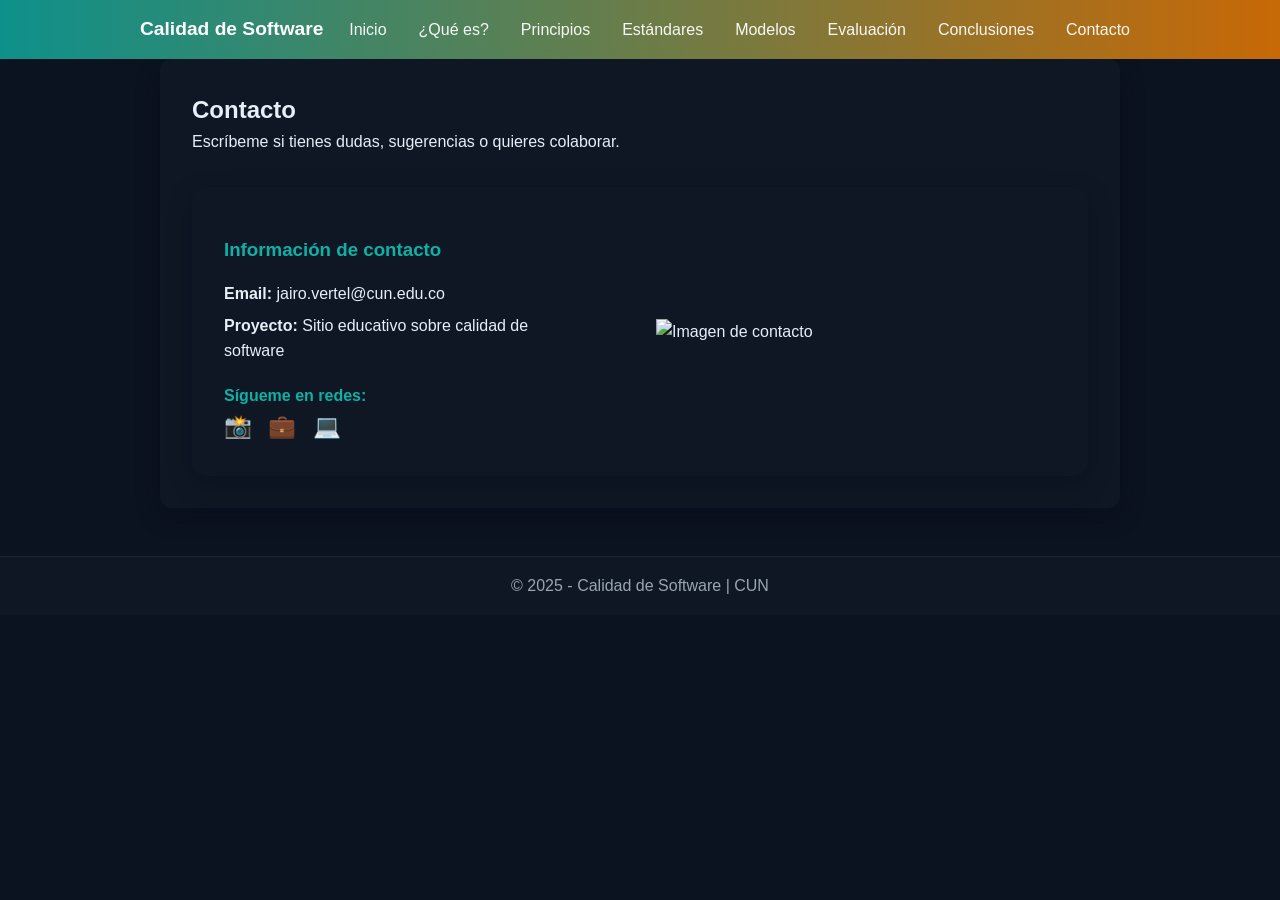
==== PAGE/contacto.html @ babad90a "Add files via upload" ====
<!DOCTYPE html>
<html lang="es">
<head>
  <meta charset="utf-8"/>
  <meta name="viewport" content="width=device-width, initial-scale=1"/>
  <title>Contacto</title>
  <link rel="stylesheet" href="style.css"/>
  <style>
    .contact-wrapper {
      display: grid;
      grid-template-columns: 1fr 1fr;
      gap: 2rem;
      align-items: center;
      background: var(--card);
      border-radius: 15px;
      box-shadow: 0 8px 25px rgba(2,6,23,0.3);
      overflow: hidden;
      margin-top: 2rem;
    }

    .contact-info {
      padding: 2rem;
    }

    .contact-info h3 {
      color: var(--turquoise);
      margin-bottom: 1rem;
    }

    .contact-info p {
      margin: 0.4rem 0;
    }

    .social-links {
      margin-top: 1.2rem;
    }

    .social-links a {
      display: inline-block;
      margin-right: 12px;
      font-size: 1.4rem;
      color: var(--turquoise);
      text-decoration: none;
      transition: transform 0.3s ease, color 0.3s ease;
    }

    .social-links a:hover {
      transform: scale(1.2);
      color: var(--orange);
    }

    .contact-image img {
      width: 100%;
      height: 100%;
      object-fit: cover;
      display: block;
    }

    @media (max-width: 700px) {
      .contact-wrapper {
        grid-template-columns: 1fr;
      }
      .contact-image {
        display: none;
      }
    }
  </style>
</head>
<body>
  <header class="site-header">
    <div class="container header-inner">
      <a class="brand" href="index.html">Calidad de Software</a>
      <button id="btn-menu" class="hamburger" aria-label="Abrir menú">☰</button>
      <nav id="main-nav" class="nav">
        <ul>
         <li><a href="index.html">Inicio</a></li>
          <li><a href="calidad.html">¿Qué es?</a></li>
          <li><a href="principios.html">Principios</a></li>
          <li><a href="estandares.html">Estándares</a></li>
          <li><a href="modelos.html">Modelos</a></li>
          <li><a href="evaluacion.html">Evaluación</a></li>
          <li><a href="conclusiones.html">Conclusiones</a></li>
          <li><a href="contacto.html">Contacto</a></li>
        </ul>
      </nav>
    </div>
  </header>

  <main class="container content">
    <article class="page">
      <h2>Contacto</h2>
      <p class="muted">Escríbeme si tienes dudas, sugerencias o quieres colaborar.</p>

      <div class="contact-wrapper">
        <div class="contact-info">
          <h3>Información de contacto</h3>
          <p><strong>Email:</strong> jairo.vertel@cun.edu.co</p>
          <p><strong>Proyecto:</strong> Sitio educativo sobre calidad de software</p>

          <div class="social-links">
            <h4>Sígueme en redes:</h4>
            <a href="https://www.instagram.com/jairo__vertel?igsh=cTFzeDRjMnVlY3Q=" target="_blank" title="Instagram">📸</a>
            <a href="https://www.linkedin.com/in/jairo-vertel-7350a1243" target="_blank" title="LinkedIn">💼</a>
            <a href="https://github.com/" target="_blank" title="GitHub">💻</a>
          </div>
        </div>

        <div class="contact-image">
          <img src="C:\Users\USUARIO\Desktop\pagina\PAGINA FINAL\Imagenes\Contacto.png" alt="Imagen de contacto">
        </div>
      </div>
    </article>
  </main>

  <footer class="site-footer">
    <div class="container">
      <p>© 2025 - Calidad de Software | CUN</p>
    </div>
  </footer>

  <script src="script.js"></script>
</body>
</html>
---- PAGE/style.css ----
/* ====== VARIABLES DE COLOR (modo oscuro permanente) ====== */
:root {
  --turquoise: #0fb1a6;
  --orange: #f77f00;
  --bg: #0b1220;
  --card: #0f1724;
  --muted: #9aa4b2;
  --text: #e6eef6;
  --accent: #2a9d8f;
}

/* ====== RESET GENERAL ====== */
* {
  box-sizing: border-box;
  margin: 0;
  padding: 0;
}
html, body {
  height: 100%;
}
body {
  font-family: "Segoe UI", Roboto, Arial, sans-serif;
  background: var(--bg);
  color: var(--text);
  line-height: 1.6;
  -webkit-font-smoothing: antialiased;
  -moz-osx-font-smoothing: grayscale;
}

/* ====== CONTAINER ====== */
.container {
  max-width: 1000px;
  margin: 0 auto;
  padding: 0 20px;
}

/* ====== HEADER ====== */
.site-header {
  position: sticky;
  top: 0;
  z-index: 999;
  backdrop-filter: blur(6px);
  background: linear-gradient(90deg, rgba(15,177,166,0.8), rgba(247,127,0,0.8));
  color: white;
}
.header-inner {
  display: flex;
  align-items: center;
  justify-content: space-between;
  padding: 14px 0;
}
.brand {
  font-weight: 700;
  color: white;
  text-decoration: none;
  font-size: 1.2rem;
}
.hamburger {
  display: none;
  background: transparent;
  border: 0;
  color: white;
  font-size: 1.6rem;
  cursor: pointer;
}

/* ====== NAV ====== */
.nav ul {
  display: flex;
  gap: 12px;
  align-items: center;
  list-style: none;
}
.nav a {
  color: white;
  text-decoration: none;
  padding: 8px 10px;
  border-radius: 6px;
  opacity: 0.95;
}
.nav a.active,
.nav a:hover {
  background: rgba(255, 255, 255, 0.15);
}

/* ====== SECCIÓN HERO ====== */
.hero {
  position: relative;
  min-height: 65vh;
  display: flex;
  align-items: center;
  justify-content: center;
  text-align: center;
  color: white;
  overflow: hidden;
  background: url("Imagenes/Inicio.png") center/cover no-repeat;
}

/* Oscurece el fondo para resaltar texto */
.hero::before {
  content: "";
  position: absolute;
  inset: 0;
  background: rgba(0, 0, 0, 0.45);
}

/* Degradado inferior suave para transición */
.hero::after {
  content: "";
  position: absolute;
  bottom: 0;
  left: 0;
  right: 0;
  height: 120px;
  background: linear-gradient(to bottom, rgba(11,18,32,0), var(--bg));
}

/* Contenido sobre el fondo */
.hero-content {
  position: relative;
  z-index: 2;
  max-width: 800px;
  padding: 2rem;
  animation: fadeInUp 1.2s ease forwards;
  opacity: 0;
}
.hero-content h1 {
  font-size: 2.5rem;
  margin-bottom: 1rem;
  letter-spacing: 1px;
}
.hero-content p {
  font-size: 1.2rem;
  color: #e6eef6;
  opacity: 0.95;
}

/* Animación suave al aparecer */
@keyframes fadeInUp {
  from {
    opacity: 0;
    transform: translateY(30px);
  }
  to {
    opacity: 1;
    transform: translateY(0);
  }
}

/* ====== BOTONES ====== */
.btn {
  display: inline-block;
  background: white;
  color: var(--text);
  padding: 10px 16px;
  border-radius: 8px;
  text-decoration: none;
  font-weight: 600;
  margin-right: 10px;
  box-shadow: 0 6px 18px rgba(15, 177, 166, 0.12);
  transition: transform 0.2s ease, box-shadow 0.2s ease;
}
.btn:hover {
  transform: translateY(-3px);
  box-shadow: 0 8px 20px rgba(15, 177, 166, 0.25);
}
.btn-outline {
  background: transparent;
  border: 2px solid rgba(255, 255, 255, 0.4);
  color: white;
}

/* ====== CARDS ====== */
.cards {
  display: grid;
  grid-template-columns: repeat(auto-fit, minmax(260px, 1fr));
  gap: 20px;
  margin-top: 50px;
  padding-bottom: 30px;
}
.card {
  background: var(--card);
  padding: 20px;
  border-radius: 12px;
  box-shadow: 0 8px 20px rgba(2, 6, 23, 0.25);
  transition: transform 250ms ease, box-shadow 250ms ease;
}
.card:hover {
  transform: translateY(-8px);
  box-shadow: 0 18px 40px rgba(2, 6, 23, 0.4);
}
.card h3 {
  margin-bottom: 10px;
  color: var(--turquoise);
}
.card p {
  color: var(--text);
  opacity: 0.9;
}
.link {
  display: inline-block;
  margin-top: 12px;
  color: var(--turquoise);
  font-weight: 600;
  text-decoration: none;
}

/* ====== EVALUACIÓN ====== 
.standard {
  background: var(--card);
  border-radius: 10px;
  padding: 15px;
  margin-bottom: 15px;
  box-shadow: 0 6px 18px rgba(2, 6, 23, 0.35);
  display: flex;
  flex-direction: column;*/
}
.standard h4 {
  color: var(--turquoise);
  font-weight: 600;
  margin-bottom: 8px;
}
.standard textarea {
  width: 100%;
  min-height: 60px;
  resize: none;
  border-radius: 8px;
  border: 1px solid #2a3340;
  background: #131a2a;
  color: var(--text);
  padding: 10px;
  font-size: 0.95rem;
  transition: all 0.2s ease;
  margin-bottom: 8px;
}
.standard textarea:focus {
  border-color: var(--turquoise);
  box-shadow: 0 0 0 2px rgba(15, 177, 166, 0.2);
}
.standard input[type=number] {
  width: 120px;
  padding: 8px;
  border-radius: 8px;
  border: 1px solid #2a3340;
  background: #131a2a;
  color: var(--text);
  font-size: 0.95rem;
  transition: all 0.2s ease;
}
.standard input[type=number]:focus {
  border-color: var(--orange);
  box-shadow: 0 0 0 2px rgba(247, 127, 0, 0.2);
}

/* ====== IMÁGENES ====== */
.intro-image img {
  width: 100%;
  max-width: 700px;
  border-radius: 12px;
  margin-bottom: 1rem;
  box-shadow: 0 6px 18px rgba(2, 6, 23, 0.3);
}

/* ====== FOOTER ====== */
.site-footer {
  background: var(--card);
  text-align: center;
  padding: 1rem;
  color: var(--muted);
  margin-top: 3rem;
  border-top: 1px solid rgba(255, 255, 255, 0.05);
}

/* ====== RESPONSIVE ====== */
@media (max-width: 700px) {
  .hero {
    min-height: 60vh;
    background-position: center top;
  }
  .hero-content h1 {
    font-size: 1.8rem;
  }
  .hero-content p {
    font-size: 1rem;
  }
  .cards {
    grid-template-columns: 1fr;
  }
}
/* ====== ENCABEZADO DE SECCIONES INTERNAS ====== */
.section-header {
  background: linear-gradient(135deg, rgba(15,177,166,0.25), rgba(247,127,0,0.25));
  border-radius: 10px;
  padding: 1.5rem 1.8rem;
  margin-top: 2rem;
  margin-bottom: 1.5rem;
  box-shadow: 0 4px 20px rgba(0,0,0,0.25);
}

.section-header h2 {
  color: var(--turquoise);
  font-size: 1.8rem;
  margin-bottom: 0.5rem;
}

.section-header p {
  color: var(--muted);
  margin-bottom: 0;
}

/* ====== CUERPO DEL TEXTO ====== */
article.page {
  background: var(--card);
  border-radius: 12px;
  padding: 2rem;
  box-shadow: 0 8px 25px rgba(2,6,23,0.25);
  margin-bottom: 2rem;
}

article.page h3, article.page h4 {
  color: var(--turquoise);
  margin-top: 1rem;
}

article.page ul {
  margin-left: 1.5rem;
  margin-bottom: 1rem;
}

article.page li {
  margin-bottom: 6px;
}
/* ====== SECCIONES HERO PARA CADA PÁGINA ====== */
.page-hero {
  position: relative;
  min-height: 50vh;
  display: flex;
  align-items: center;
  justify-content: center;
  text-align: center;
  color: white;
  overflow: hidden;
  background-size: cover;
  background-position: center;
  background-repeat: no-repeat;
}

.page-hero::before {
  content: "";
  position: absolute;
  inset: 0;
  background: rgba(0, 0, 0, 0.45);
}

.page-hero h1 {
  position: relative;
  z-index: 2;
  font-size: 2.2rem;
  font-weight: 700;
  letter-spacing: 1px;
  margin: 0;
}

.page-hero p {
  position: relative;
  z-index: 2;
  font-size: 1.1rem;
  opacity: 0.9;
  margin-top: 10px;
}

.page-hero::after {
  content: "";
  position: absolute;
  bottom: 0;
  left: 0;
  right: 0;
  height: 100px;
  background: linear-gradient(to bottom, rgba(11,18,32,0), var(--bg));
}
.hero {
  opacity: 0;
  animation: fadeInHero 1.2s ease-out forwards;
}

@keyframes fadeInHero {
  0% {
    opacity: 0;
    transform: translateY(20px);
  }
  100% {
    opacity: 1;
    transform: translateY(0);
  }
}
/* ====== ANIMACIÓN HERO PARA PÁGINAS INTERNAS ====== */
.page-hero {
  opacity: 0;
  transform: translateY(20px);
  animation: fadeInHero 1.2s ease-out forwards;*/
}
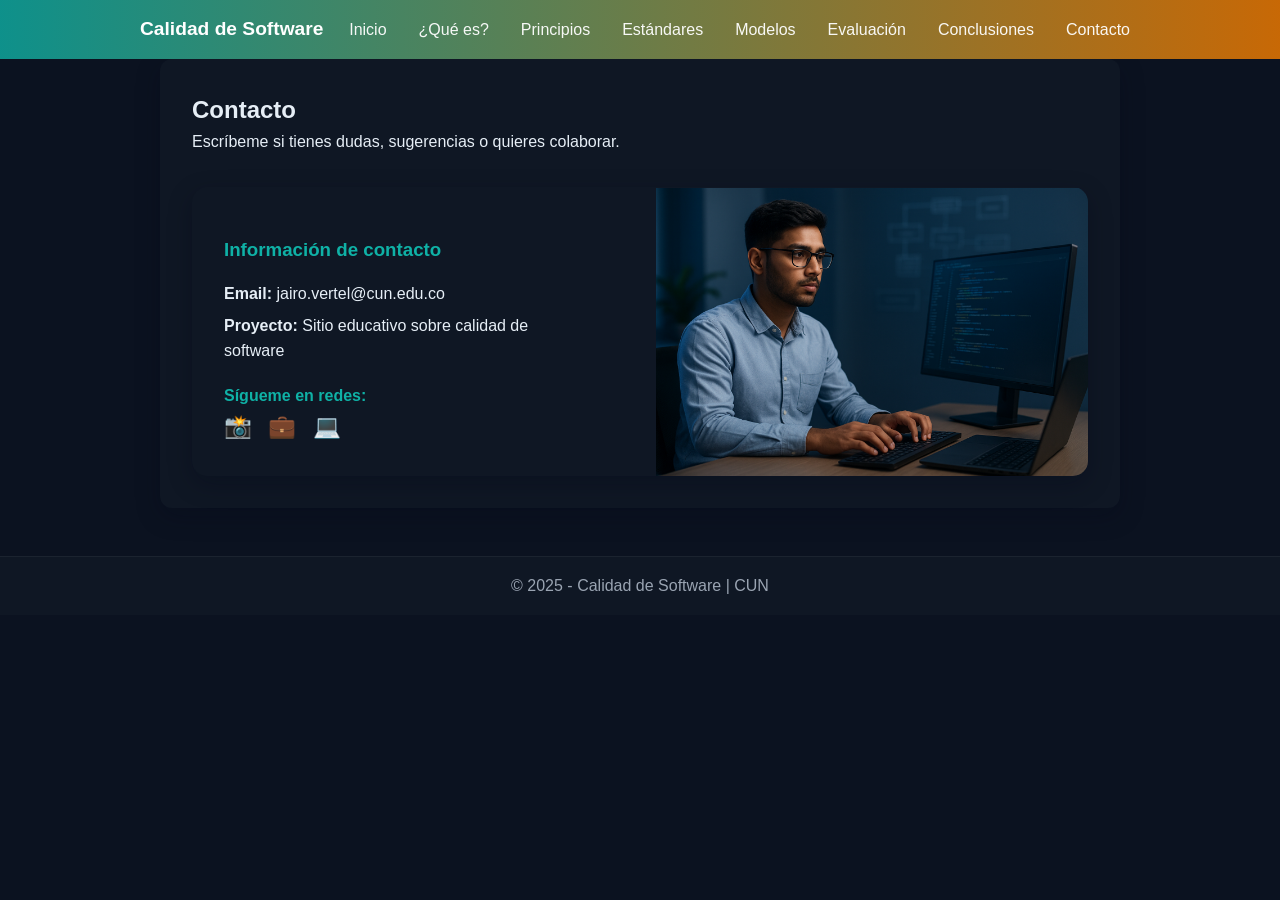
==== commit 34f5dba1: "Update contacto.html" ====
--- a/PAGE/contacto.html
+++ b/PAGE/contacto.html
@@ -101,12 +101,12 @@
             <h4>Sígueme en redes:</h4>
             <a href="https://www.instagram.com/jairo__vertel?igsh=cTFzeDRjMnVlY3Q=" target="_blank" title="Instagram">📸</a>
             <a href="https://www.linkedin.com/in/jairo-vertel-7350a1243" target="_blank" title="LinkedIn">💼</a>
-            <a href="https://github.com/" target="_blank" title="GitHub">💻</a>
+            <a href="https://github.com/AlonsoVertel" target="_blank" title="GitHub">💻</a>
           </div>
         </div>
 
         <div class="contact-image">
-          <img src="C:\Users\USUARIO\Desktop\pagina\PAGINA FINAL\Imagenes\Contacto.png" alt="Imagen de contacto">
+          <img src="Imagenes/Contacto.png" alt="Imagen de contacto">
         </div>
       </div>
     </article>
